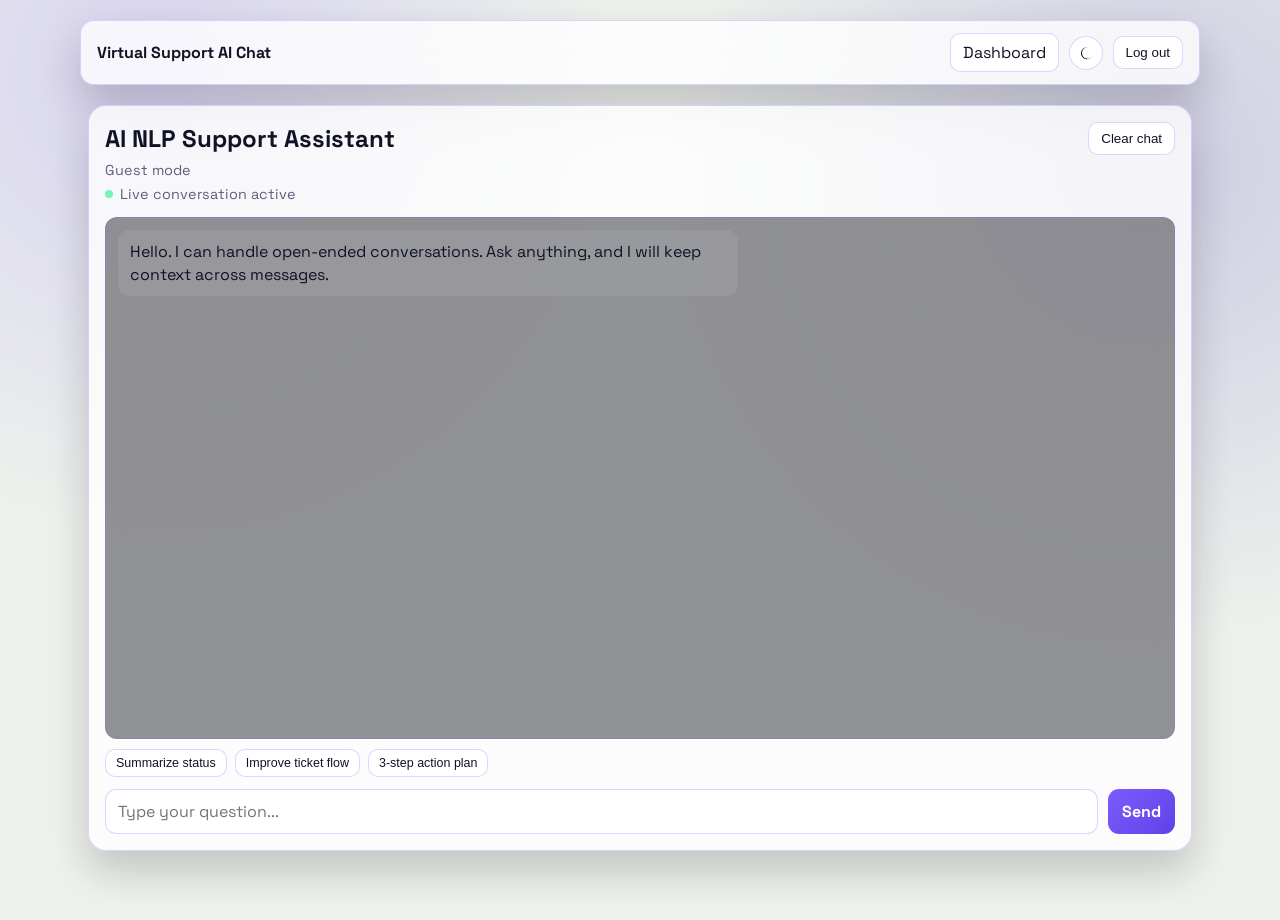
==== chat.html @ 9cdfb6d6 "Add files via upload" ====
<!DOCTYPE html>
<html lang="en">
<head>
  <meta charset="UTF-8" />
  <meta name="viewport" content="width=device-width, initial-scale=1.0" />
  <title>AI NLP Chat</title>
  <link rel="preconnect" href="https://fonts.googleapis.com" />
  <link rel="preconnect" href="https://fonts.gstatic.com" crossorigin />
  <link href="https://fonts.googleapis.com/css2?family=Space+Grotesk:wght@400;500;600;700&display=swap" rel="stylesheet" />
  <link rel="stylesheet" href="chat.css" />
</head>
<body>
  <header class="topbar">
    <div class="brand">Virtual Support AI Chat</div>
    <div class="topbar-actions">
      <a class="nav-link" href="dashboard.html">Dashboard</a>
      <a class="nav-link attendance-link" href="attendance.html">Attendance</a>
      <button id="themeToggle" class="icon-btn" type="button" aria-label="Enable dark mode" title="Toggle theme">
        <svg viewBox="0 0 24 24" aria-hidden="true">
          <path d="M14.5 3.5a8.5 8.5 0 1 0 6 14.5 9 9 0 1 1-6-14.5z"></path>
        </svg>
      </button>
      <button id="logoutBtn" class="logout-btn" type="button">Log out</button>
    </div>
  </header>

  <main class="chat-shell">
    <section class="chat-panel">
      <div class="chat-head">
        <div class="chat-head-row">
          <h1>AI NLP Support Assistant</h1>
          <button id="clearChatBtn" class="clear-btn" type="button">Clear chat</button>
        </div>
        <p id="userBadge">Signed in</p>
        <p class="live-state"><span class="live-dot"></span>Live conversation active</p>
      </div>

      <div id="chatMessages" class="chat-messages" aria-live="polite"></div>
      <div id="typingState" class="typing-state hidden">Assistant is typing...</div>

      <div class="quick-prompts">
        <button class="quick-btn" type="button" data-prompt="Summarize my current support status.">Summarize status</button>
        <button class="quick-btn" type="button" data-prompt="How can I improve response time for tickets?">Improve ticket flow</button>
        <button class="quick-btn" type="button" data-prompt="Give me a 3-step action plan for today.">3-step action plan</button>
      </div>

      <form id="chatForm" class="chat-input">
        <input id="chatText" type="text" placeholder="Type your question..." required />
        <button id="sendBtn" type="submit">Send</button>
      </form>
    </section>
  </main>

  <script src="chat.js"></script>
  <script src="role-ui.js"></script>
</body>
</html>
---- chat.css ----
:root {
  --bg: #0a0a0f;
  --text: #f2f2fb;
  --muted: #a0a0ba;
  --card: rgba(19, 19, 30, 0.55);
  --card-strong: rgba(14, 14, 24, 0.82);
  --border: rgba(136, 111, 255, 0.32);
  --accent: #7c5cff;
  --accent-strong: #5f42e6;
  --shadow: 0 22px 48px rgba(3, 3, 8, 0.6);
}

[data-theme="light"] {
  --bg: #eef1ec;
  --text: #101324;
  --muted: #5d6078;
  --card: rgba(255, 255, 255, 0.78);
  --card-strong: rgba(255, 255, 255, 0.94);
  --border: rgba(124, 92, 255, 0.26);
  --shadow: 0 20px 40px rgba(17, 20, 30, 0.2);
}

* { box-sizing: border-box; }

body {
  margin: 0;
  min-height: 100vh;
  font-family: "Space Grotesk", sans-serif;
  color: var(--text);
  background:
    radial-gradient(circle at 12% 8%, rgba(124, 92, 255, 0.2) 0%, transparent 33%),
    radial-gradient(circle at 90% 18%, rgba(74, 56, 188, 0.2) 0%, transparent 35%),
    var(--bg);
}

.topbar {
  max-width: 1120px;
  margin: 20px auto 0;
  padding: 12px 16px;
  background: var(--card);
  border: 1px solid var(--border);
  border-radius: 14px;
  backdrop-filter: blur(12px);
  box-shadow: var(--shadow);
  display: flex;
  justify-content: space-between;
  align-items: center;
}

.brand { font-weight: 700; }

.topbar-actions {
  display: flex;
  gap: 10px;
  align-items: center;
}

.icon-btn {
  width: 34px;
  height: 34px;
  border-radius: 999px;
  border: 1px solid var(--border);
  background: var(--card-strong);
  color: var(--text);
  display: grid;
  place-items: center;
  padding: 0;
  cursor: pointer;
}

.icon-btn svg {
  width: 16px;
  height: 16px;
  fill: currentColor;
}

.logout-btn,
.nav-link,
.clear-btn,
.quick-btn {
  border: 1px solid var(--border);
  background: var(--card-strong);
  color: var(--text);
  border-radius: 10px;
  padding: 8px 12px;
  text-decoration: none;
  cursor: pointer;
  transition: transform 180ms ease, border-color 180ms ease;
}

.logout-btn:hover,
.nav-link:hover,
.clear-btn:hover,
.quick-btn:hover {
  transform: translateY(-1px);
  border-color: rgba(124, 92, 255, 0.62);
}

.chat-shell {
  max-width: 1120px;
  margin: 20px auto 32px;
  padding: 0 8px;
}

.chat-panel {
  background: var(--card);
  border: 1px solid var(--border);
  border-radius: 18px;
  padding: 16px;
  box-shadow: var(--shadow);
  backdrop-filter: blur(14px);
  animation: riseIn 420ms ease-out;
}

.chat-head-row {
  display: flex;
  align-items: center;
  justify-content: space-between;
  gap: 10px;
}

.chat-head h1 {
  margin: 0;
  font-size: clamp(1.2rem, 3vw, 1.5rem);
}

.chat-head p {
  margin: 6px 0 0;
  color: var(--muted);
  font-size: 0.9rem;
}

.live-state {
  display: inline-flex;
  align-items: center;
  gap: 7px;
}

.live-dot {
  width: 8px;
  height: 8px;
  border-radius: 999px;
  background: #77f3b6;
  box-shadow: 0 0 0 0 rgba(119, 243, 182, 0.6);
  animation: pulse 1.6s infinite;
}

.chat-messages {
  margin-top: 14px;
  height: min(58vh, 560px);
  overflow-y: auto;
  border: 1px solid var(--border);
  border-radius: 12px;
  padding: 12px;
  display: grid;
  align-content: start;
  gap: 10px;
  background: rgba(8, 8, 16, 0.44);
}

.msg {
  max-width: min(78%, 620px);
  border-radius: 12px;
  padding: 10px 12px;
  line-height: 1.45;
  animation: fadeMsg 220ms ease;
}

.msg.user {
  margin-left: auto;
  color: #fff;
  background: linear-gradient(135deg, var(--accent) 0%, var(--accent-strong) 100%);
}

.msg.bot {
  background: rgba(255, 255, 255, 0.08);
}

.typing-state {
  margin-top: 8px;
  color: var(--muted);
  font-size: 0.82rem;
}

.hidden {
  display: none;
}

.quick-prompts {
  margin-top: 10px;
  display: flex;
  gap: 8px;
  flex-wrap: wrap;
}

.quick-btn {
  font-size: 0.78rem;
  padding: 6px 10px;
}

.chat-input {
  margin-top: 12px;
  display: grid;
  grid-template-columns: 1fr auto;
  gap: 10px;
}

.chat-input input {
  border: 1px solid var(--border);
  border-radius: 11px;
  padding: 11px 12px;
  font: inherit;
  background: var(--card-strong);
  color: var(--text);
}

.chat-input button {
  border: 0;
  border-radius: 11px;
  padding: 10px 14px;
  font: inherit;
  font-weight: 700;
  cursor: pointer;
  color: #fff;
  background: linear-gradient(135deg, var(--accent) 0%, var(--accent-strong) 100%);
}

@keyframes pulse {
  0% { box-shadow: 0 0 0 0 rgba(119, 243, 182, 0.6); }
  70% { box-shadow: 0 0 0 10px rgba(119, 243, 182, 0); }
  100% { box-shadow: 0 0 0 0 rgba(119, 243, 182, 0); }
}

@keyframes riseIn {
  from { transform: translateY(8px); opacity: 0; }
  to { transform: translateY(0); opacity: 1; }
}

@keyframes fadeMsg {
  from { opacity: 0; transform: translateY(4px); }
  to { opacity: 1; transform: translateY(0); }
}

@media (max-width: 760px) {
  .chat-head-row {
    flex-direction: column;
    align-items: flex-start;
  }

  .chat-messages { height: 56vh; }
  .msg { max-width: 90%; }
}
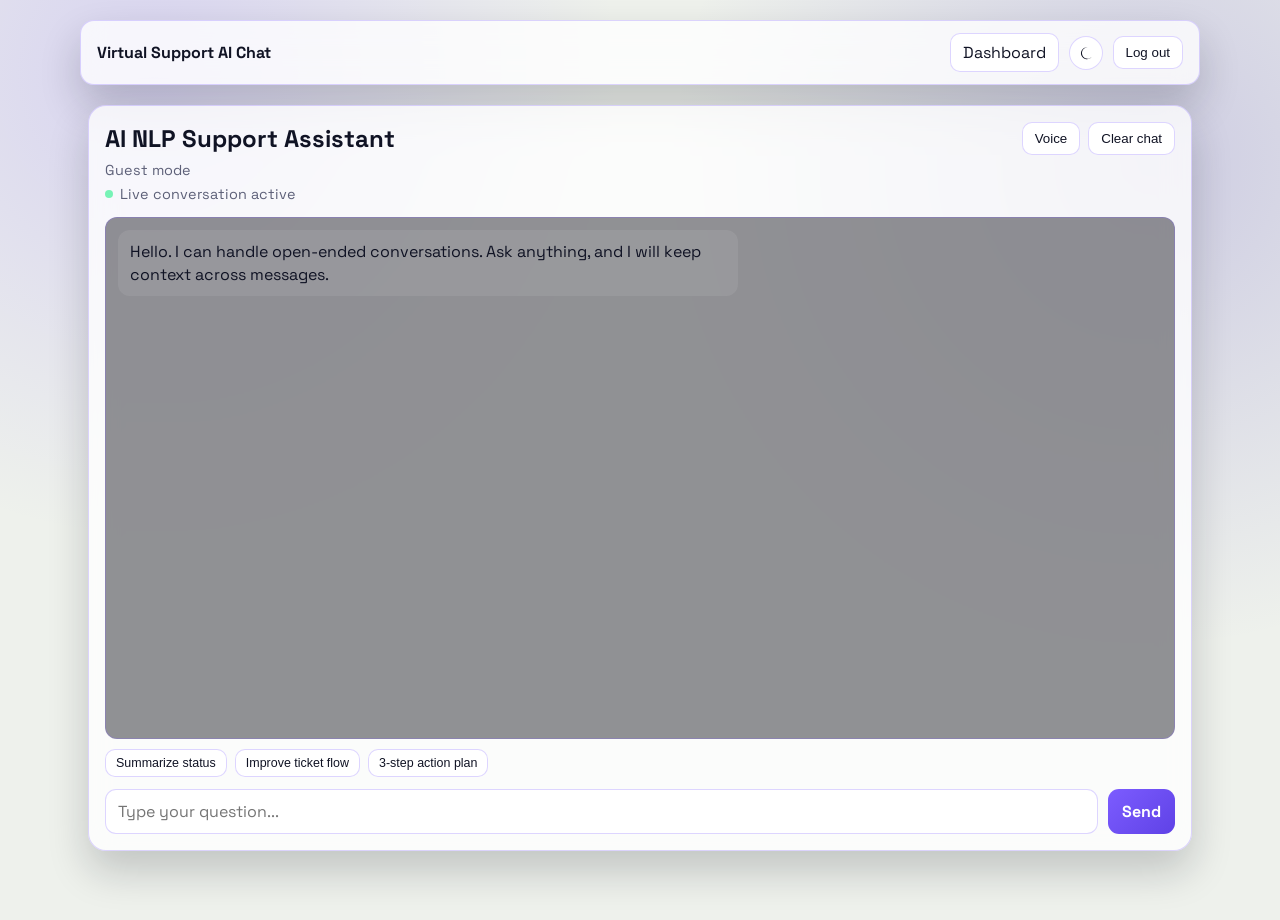
==== commit d0eb7c72: "Add files via upload" ====
--- a/chat.html
+++ b/chat.html
@@ -29,7 +29,10 @@
       <div class="chat-head">
         <div class="chat-head-row">
           <h1>AI NLP Support Assistant</h1>
-          <button id="clearChatBtn" class="clear-btn" type="button">Clear chat</button>
+          <div class="chat-head-actions">
+            <button id="voiceBtn" class="clear-btn" type="button" title="Voice to text" aria-label="Start voice input">Voice</button>
+            <button id="clearChatBtn" class="clear-btn" type="button">Clear chat</button>
+          </div>
         </div>
         <p id="userBadge">Signed in</p>
         <p class="live-state"><span class="live-dot"></span>Live conversation active</p>
@@ -48,6 +51,7 @@
         <input id="chatText" type="text" placeholder="Type your question..." required />
         <button id="sendBtn" type="submit">Send</button>
       </form>
+      <p id="voiceState" class="voice-state hidden"></p>
     </section>
   </main>
 
--- a/chat.css
+++ b/chat.css
@@ -119,6 +119,12 @@
   gap: 10px;
 }
 
+.chat-head-actions {
+  display: flex;
+  align-items: center;
+  gap: 8px;
+}
+
 .chat-head h1 {
   margin: 0;
   font-size: clamp(1.2rem, 3vw, 1.5rem);
@@ -225,6 +231,23 @@
   background: linear-gradient(135deg, var(--accent) 0%, var(--accent-strong) 100%);
 }
 
+#voiceBtn {
+  color: var(--text);
+  border: 1px solid var(--border);
+  background: var(--card-strong);
+}
+
+#voiceBtn.is-listening {
+  border-color: #ff8ea0;
+  box-shadow: 0 0 0 2px rgba(255, 142, 160, 0.25);
+}
+
+.voice-state {
+  margin: 8px 0 0;
+  color: var(--muted);
+  font-size: 0.82rem;
+}
+
 @keyframes pulse {
   0% { box-shadow: 0 0 0 0 rgba(119, 243, 182, 0.6); }
   70% { box-shadow: 0 0 0 10px rgba(119, 243, 182, 0); }
